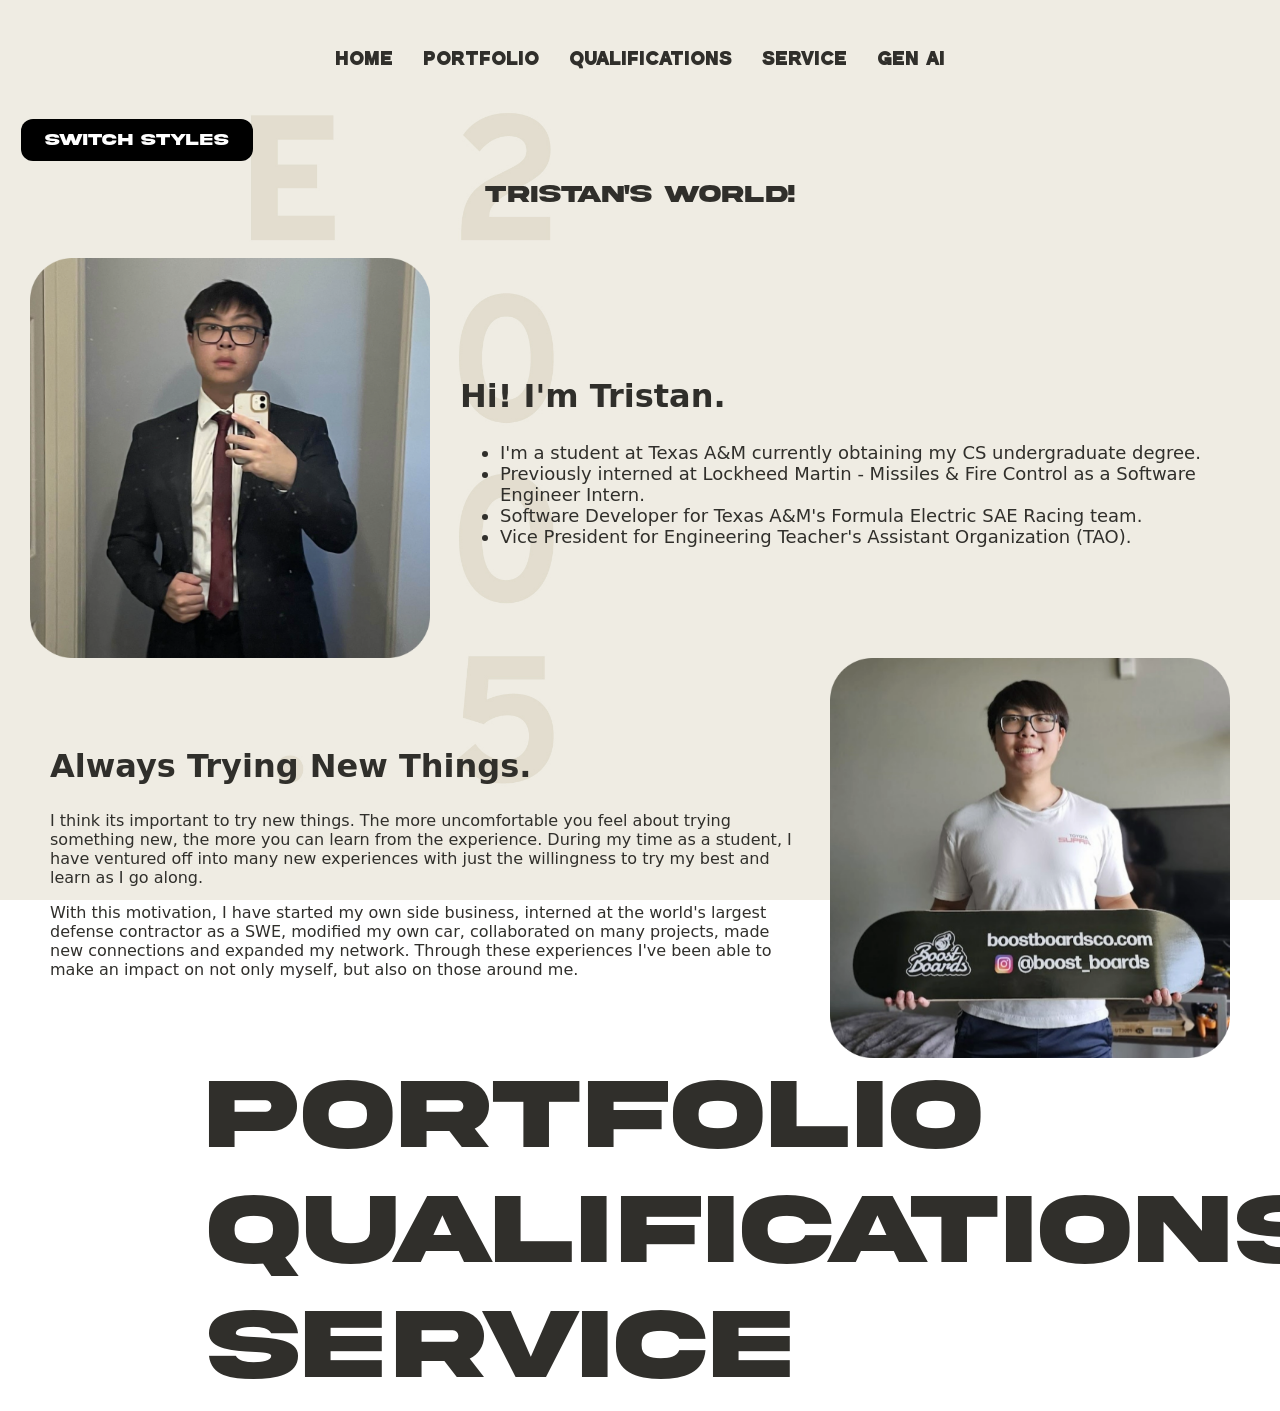
==== index.html @ 1d9c0edb "push" ====
<!DOCTYPE HTML PUBLIC "-//W3C//DTD HTML 4.01 Transitional//EN">
<html>
<head>
<title>Tristan's Website</title>
<meta http-equiv="Content-Type" content="text/html; charset=iso-8859-1">
<link id="theme" rel="stylesheet" href="styles.css">
</head>


<body class="theme-default">

<section>
  <nav class="nav">
    <a href="index.html">Home</a>
    <a href="portfolio.html">Portfolio</a>
    <a href="qualifications.html">Qualifications</a>
    <a href="service.html">Service</a>
    <a href="genai.html">Gen AI</a>
  </nav>
</section>

<button type="button" onclick="switchStyles()">Switch Styles</button>

<section class="portfolio">
    <div>
        <h1>Tristan's World!</h1>
    </div>
</section>

<section class="home">
  <div>
    <img src="images/suit.png">
  </div>
  <div>
    <h1>Hi! I'm Tristan.</h1>
      <ul>
        <li>
          I'm a student at Texas A&M currently obtaining my CS 
          undergraduate degree.
        </li>
        <li>
          Previously interned at Lockheed Martin - Missiles & Fire Control as a Software Engineer Intern.
        </li>
        <li>
          Software Developer for Texas A&M's Formula Electric SAE Racing team.
        </li>
        <li>
          Vice President for Engineering Teacher's Assistant Organization (TAO).
        </li>
      </ul>
  </div>
</section>

<section class="home">
  <div>
    <h1>Always Trying New Things.</h1>
      <p>
        I think its important to try new things. The more uncomfortable you feel about trying
        something new, the more you can learn from the experience. During my time as a student,
        I have ventured off into many new experiences with just the willingness to try my best
        and learn as I go along.
      </p>
      <p>
        With this motivation, I have started my own side business,
        interned at the world's largest defense contractor as a SWE, modified my own car, 
        collaborated on many projects, made new connections and expanded my network. Through these
        experiences I've been able to make an impact on not only myself, but also on those around me.
      </p>
  </div>
  <div>
    <img src="images/boostboardstand.png" >
  </div>
</section>

<section class="list">
  <div>
    <h1><a href="portfolio.html">Portfolio</a></h1>
  </div>
</section>

<section class="list">
  <div>
    <h1><a href="qualifications.html">Qualifications</a></h1>
  </div>
</section>

<section class="list">
  <div>
    <h1><a href="service.html">Service</a></h1>
  </div>
</section>

<section class="hero">
  <img src="images/aura.jpg">
  <div class="hero-text">
    <h1>Hi! I'm Tristan.</h1>
    <h1 class="list-alt"><a href="portfolio.html">Portfolio</a></h1>
    <h1 class="list-alt"><a href="qualifications.html">Qualifications</a></h1>
    <h1 class="list-alt"><a href="service.html">Service</a></h1>
  </div>
</section>

<script src="functions.js"></script>

</body>
</html>
---- styles.css ----
@font-face {
  font-family: 'Akira';
  src: url('fonts/AkiraExpandedDemo.otf') format('opentype');
  font-weight: normal;
  font-style: normal;
}

@font-face {
  font-family: 'Sandra';
  src: url('fonts/Sandra.ttf') format('truetype');
  font-weight: normal;
  font-style: normal;
}

html {
  scroll-behavior: smooth;
}

body {
  background-image: url("images/home_bg.jpg");
  background-repeat: no-repeat;
  background-size: cover;        
  background-position: center;   
  background-attachment: fixed; 
}

nav {
  display: flex;
  text-align: center;
  justify-content: center;
  font-size: larger;
  font-family: 'Sandra', sans-serif;
  margin: 50px;
  gap: 30px;
  color: #302f2b;
}

nav a {
  text-decoration: none;  
  color: inherit;       
}

nav a:hover {
  opacity: 0.6;              
}

nav a:visited {
  color: inherit;       
}

.theme-default .home {
  display: flex;
  justify-content: center;
  align-items: center;
  gap: 30px;
  font-family: system-ui, -apple-system, BlinkMacSystemFont, 'Segoe UI', Roboto, Oxygen, Ubuntu, Cantarell, 'Open Sans', 'Helvetica Neue', sans-serif;
  color: #302f2b;
}

.theme-default .home img {
  width: 400px
}

.theme-default .home p {
  max-width: 750px;
}

.theme-default .home ul {
  max-width: 750px;
  font-size: large;
}

.theme-default .home h1 {
  font-size: xx-large;
}

.theme-alt .home {
  display: none
}

.theme-default .list {
  display: flex;
  justify-content: flex-start;
  margin-left: 0;
  padding-left: 200px;
  font-family: 'Akira', serif;
  color: #302f2b;
}

.theme-default .list h1 {
  font-size: 100px;
  margin: 0;
  display: inline-block;
  transition: all 0.5s ease;
}

.theme-default .list h1:hover {
  opacity: 0.6;              
  transform: translateX(30px);
}

.theme-default .list a {
  text-decoration: none;  
  color: inherit;         
}

.theme-default .list a:visited {
  color: inherit;         
}

.theme-default .portfolio {
  font-family: 'Akira', serif;
  color: #302f2b;
  display: flex;
  justify-content: center;
  align-items: center;
  gap: 30px;
  margin-bottom: 30px;
} 

.theme-default .portfolio p {
  max-width: 750px;
  font-family: system-ui, -apple-system, BlinkMacSystemFont, 'Segoe UI', Roboto, Oxygen, Ubuntu, Cantarell, 'Open Sans', 'Helvetica Neue', sans-serif;
}

.theme-default .portfolio a {
  font-family: system-ui, -apple-system, BlinkMacSystemFont, 'Segoe UI', Roboto, Oxygen, Ubuntu, Cantarell, 'Open Sans', 'Helvetica Neue', sans-serif;
  color: inherit;    
}

.theme-default .portfolio a:hover {
  opacity: 0.6;              
}

.theme-default .portfolio a:visited {
  color: inherit;       
}

.theme-default .portfolio img{
  max-width: 200px;
}

.theme-alt .portfolio {
  display: none;
}

.theme-default .qualifications {
  font-family: 'Akira', serif;
  color: #302f2b;
  display: flex;
  justify-content: center;
  align-items: center;
}

.theme-default .qualifications p {
  text-align: center;
  max-width: 800px;
  font-family: system-ui, -apple-system, BlinkMacSystemFont, 'Segoe UI', Roboto, Oxygen, Ubuntu, Cantarell, 'Open Sans', 'Helvetica Neue', sans-serif;
}

.theme-default .qualifications a {
  color: inherit;    
}

.theme-default .qualifications a:hover {
  opacity: 0.6;              
}

.theme-default .qualifications a:visited {
  color: inherit;       
}

.theme-default .qualifications_mid {
  margin-top: 30px;
  margin-bottom: 30px;
  font-family: 'Akira', serif;
  color: #302f2b;
  display: flex;
  justify-content: center;
  align-items: center;
}

.theme-default .qualifications_list {
  font-family: system-ui, -apple-system, BlinkMacSystemFont, 'Segoe UI', Roboto, Oxygen, Ubuntu, Cantarell, 'Open Sans', 'Helvetica Neue', sans-serif;
  color: #302f2b;
  display: grid;
  grid-template-columns: 200px auto 400px;
  column-gap: 40px; 
  justify-content: center;
  gap: 40px;
  align-items: flex-start;
}

.theme-default .qualifications_list img {
  max-width: 150px;
  margin-right: 20px;
}

.theme-default .qualifications_list h1,
.theme-default .qualifications_list h3 {
  margin: 0 0 5px 0
}

.theme-default .qualifications_list li {
  max-width: 750px;
}

.theme-default .qualifications_list a:hover {
  opacity: 0.6;              
}

.theme-default .qualifications_bottom {
  font-family: system-ui, -apple-system, BlinkMacSystemFont, 'Segoe UI', Roboto, Oxygen, Ubuntu, Cantarell, 'Open Sans', 'Helvetica Neue', sans-serif;
  color: #302f2b;
  display: flex;
  justify-content: center;
  align-items: flex-start;
  gap: 30px;
}

.theme-default .embed {
  display: block;       
  margin: 0 auto;      
  width: 80%;
  height: 600px;
}

.service {
  font-family: system-ui, -apple-system, BlinkMacSystemFont, 'Segoe UI', Roboto, Oxygen, Ubuntu, Cantarell, 'Open Sans', 'Helvetica Neue', sans-serif;
  color: #302f2b;
  display: flex;
  justify-content: center;
  align-items: flex-start;
  text-align: center;
  gap: 40px;
}

.service img {
  max-width: 300px;
  margin-right: 20px;
}

.service p {
  max-width: 300px;
}

.service a {
  color: inherit;    
}

.service a:hover {
  opacity: 0.6;              
}

.service a:visited {
  color: inherit;       
}

.service_statement {
  font-family: 'Akira', serif;
  color: #302f2b;
  display: flex;
  justify-content: center;
  align-items: flex-start;
}

.service_statement p {
  font-family: system-ui, -apple-system, BlinkMacSystemFont, 'Segoe UI', Roboto, Oxygen, Ubuntu, Cantarell, 'Open Sans', 'Helvetica Neue', sans-serif;
  max-width: 1000px;
  margin-top: 0px;
}

.theme-default .hero {
  display: none
}

button {
  font-family: 'Akira', serif;
  background-color: #000;
  color: #fff;
  border: none;
  border-radius: 12px;
  padding: 12px 24px;
  font-size: 16px;
  cursor: pointer;
  text-align: center;
  margin-left: 1%;
}

button:hover {
  opacity: 0.6;     
}

.portfolio-1 {
  display: none;
}

.qualifications-1 {
  display: none;
}

.resume_logos {
  display: none;
}

.embed-1 {
  display: none;
}

.service-1 {
 display: none; 
}

.service_statement-1 {
  display: none;
}
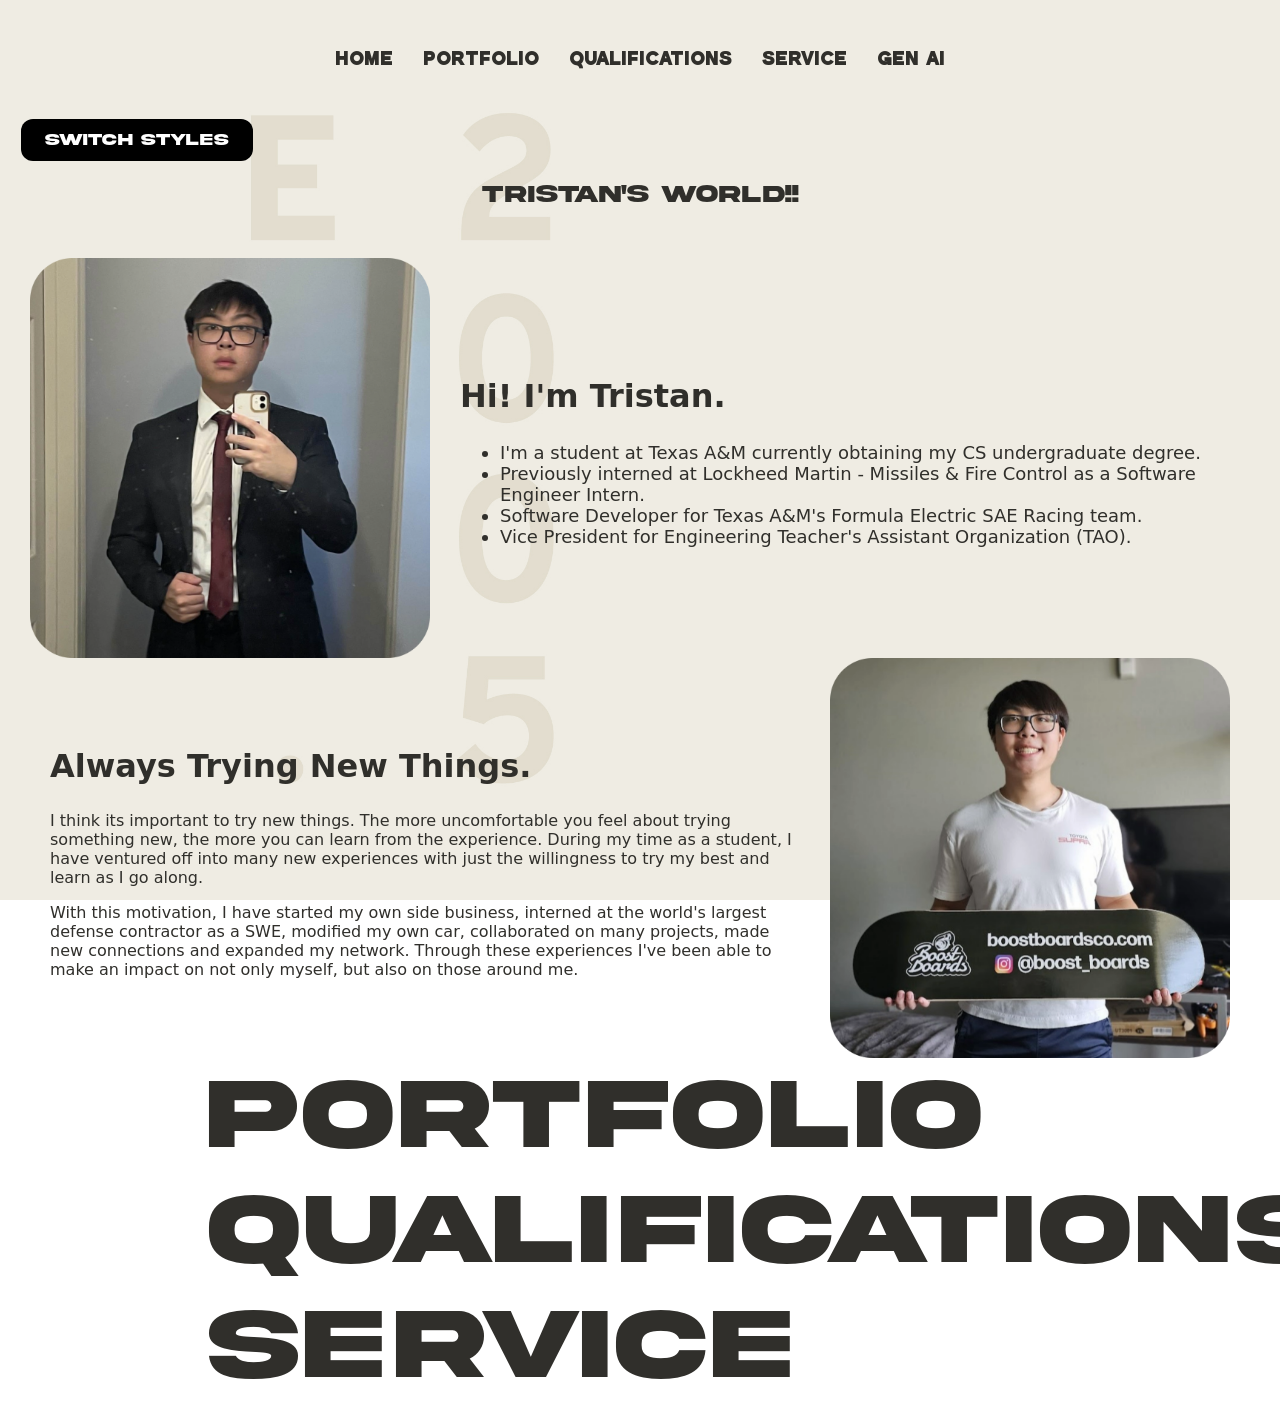
==== commit 34a589d0: "!" ====
--- a/index.html
+++ b/index.html
@@ -23,7 +23,7 @@
 
 <section class="portfolio">
     <div>
-        <h1>Tristan's World!</h1>
+        <h1>Tristan's World!!</h1>
     </div>
 </section>
 
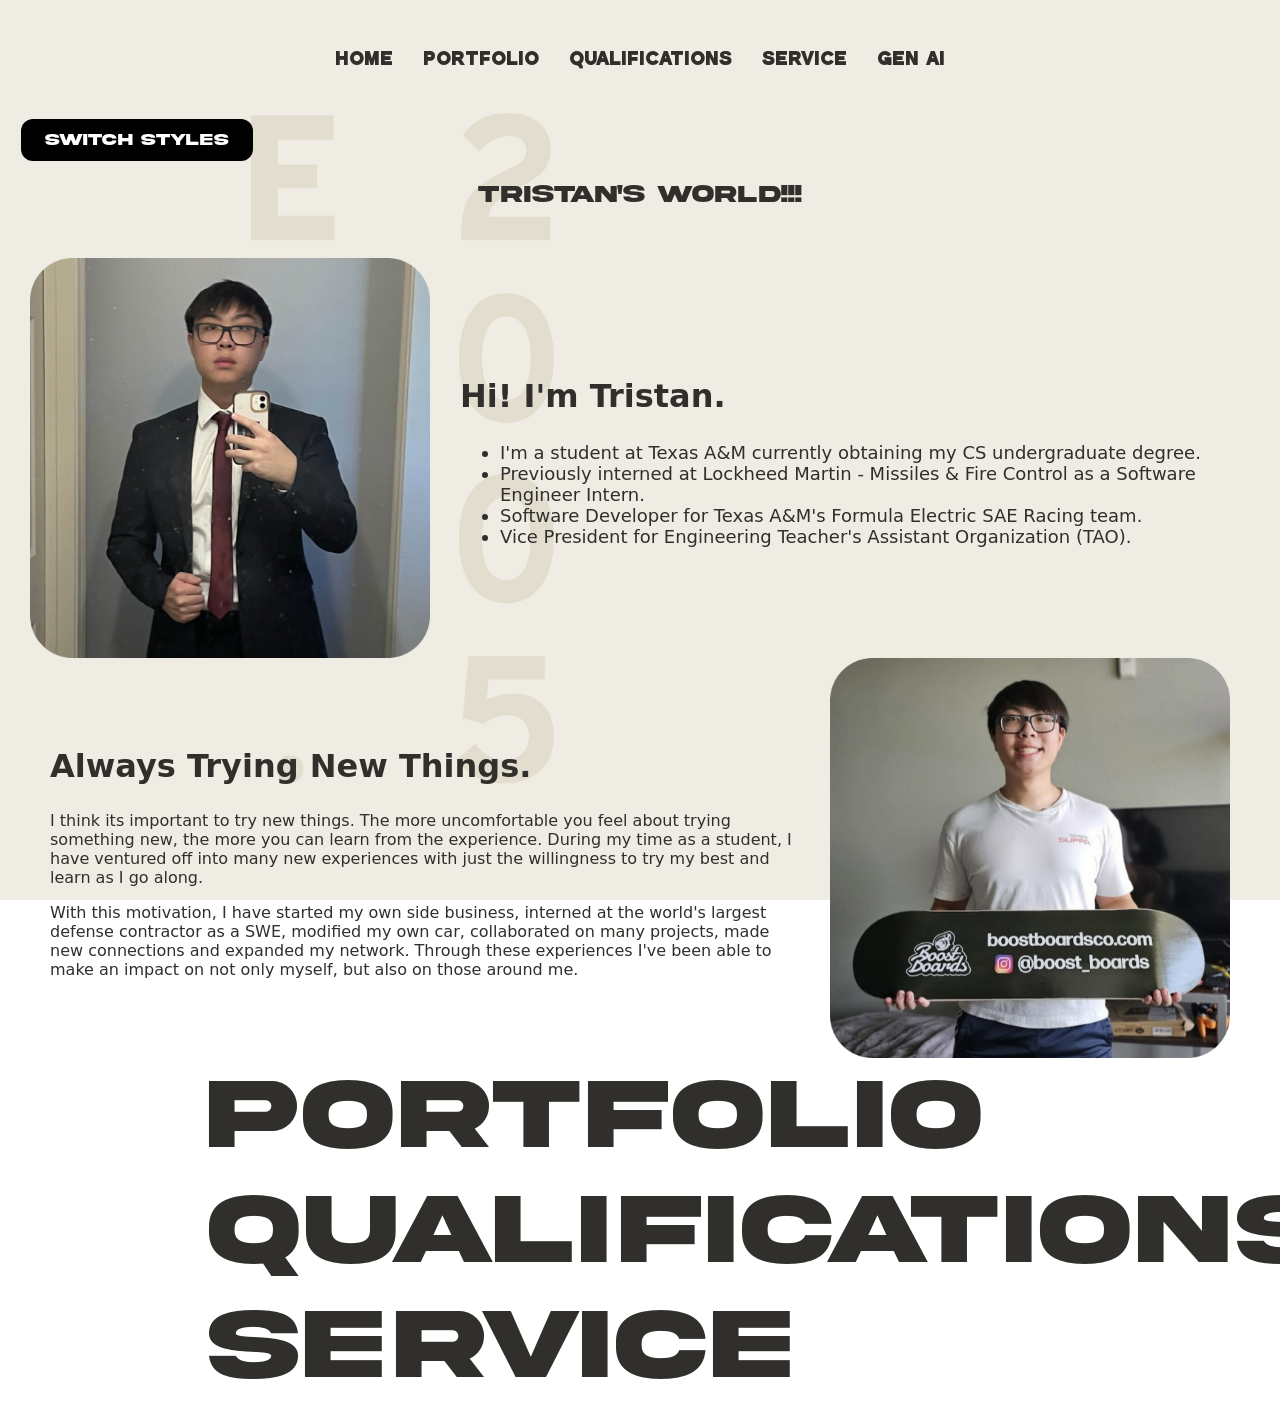
==== commit 86c42715: "1" ====
--- a/index.html
+++ b/index.html
@@ -23,7 +23,7 @@
 
 <section class="portfolio">
     <div>
-        <h1>Tristan's World!!</h1>
+        <h1>Tristan's World!!!</h1>
     </div>
 </section>
 
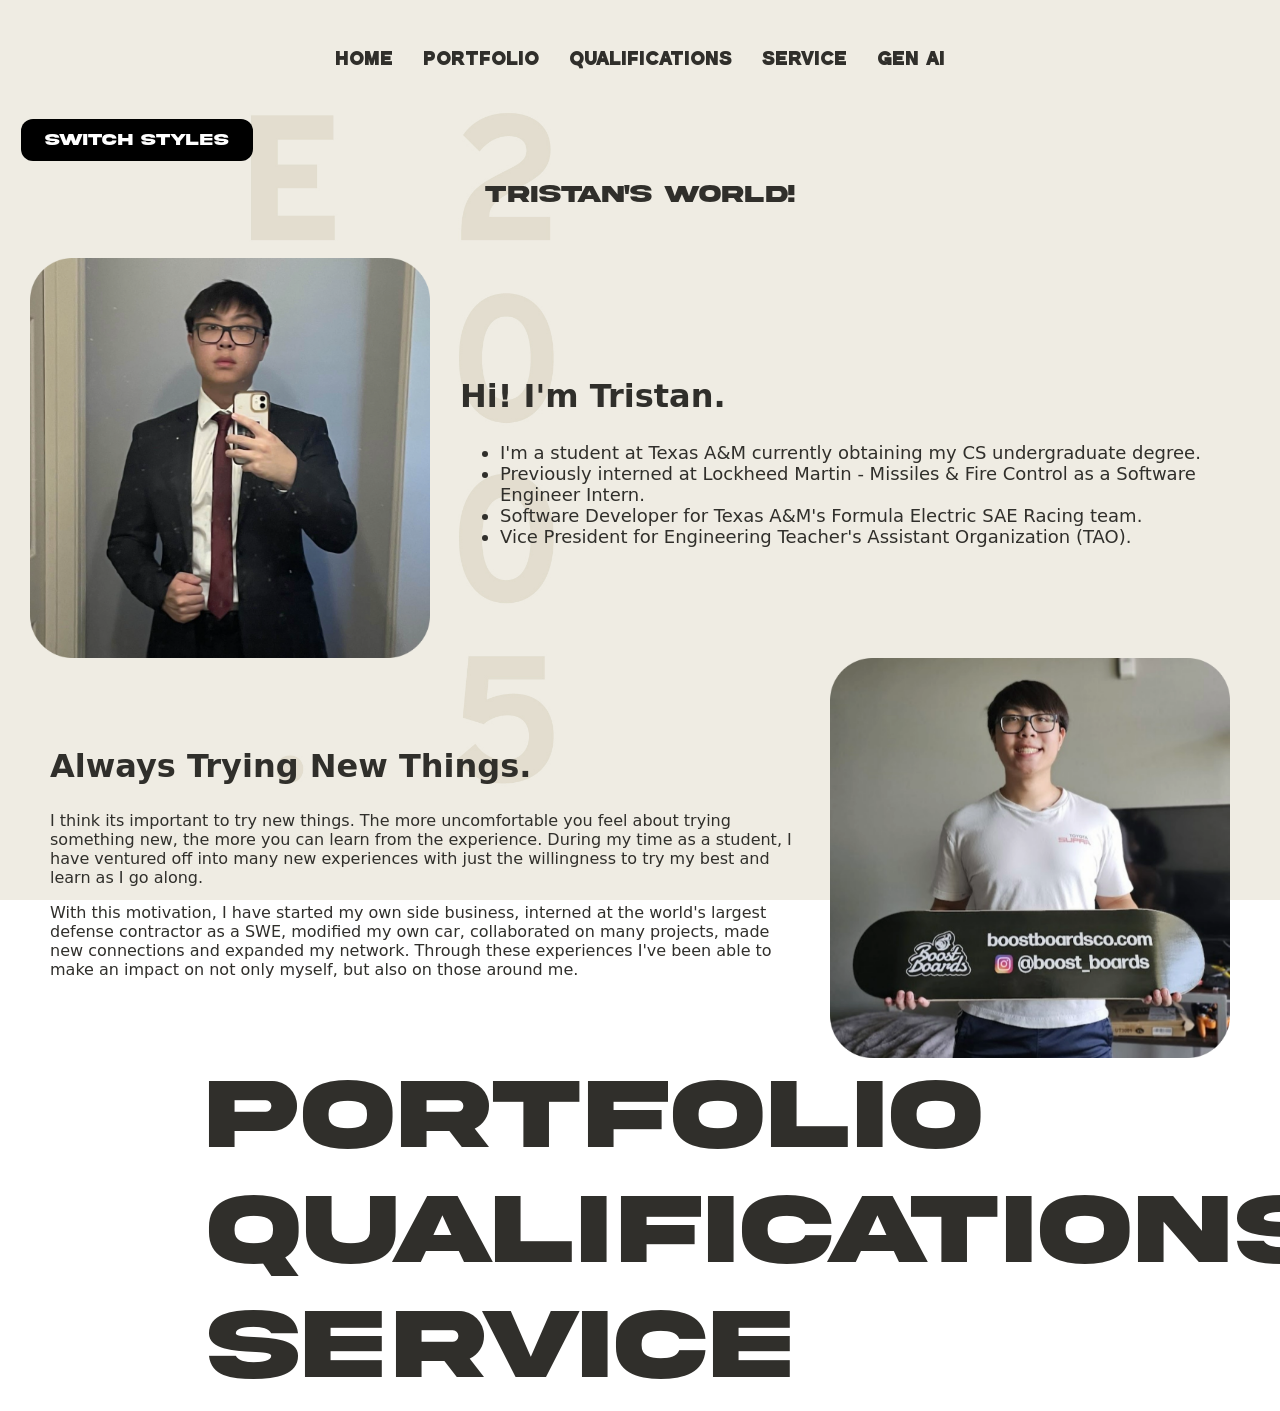
==== commit 89d7ab0f: "t" ====
--- a/index.html
+++ b/index.html
@@ -23,7 +23,7 @@
 
 <section class="portfolio">
     <div>
-        <h1>Tristan's World!!!</h1>
+        <h1>Tristan's World!</h1>
     </div>
 </section>
 
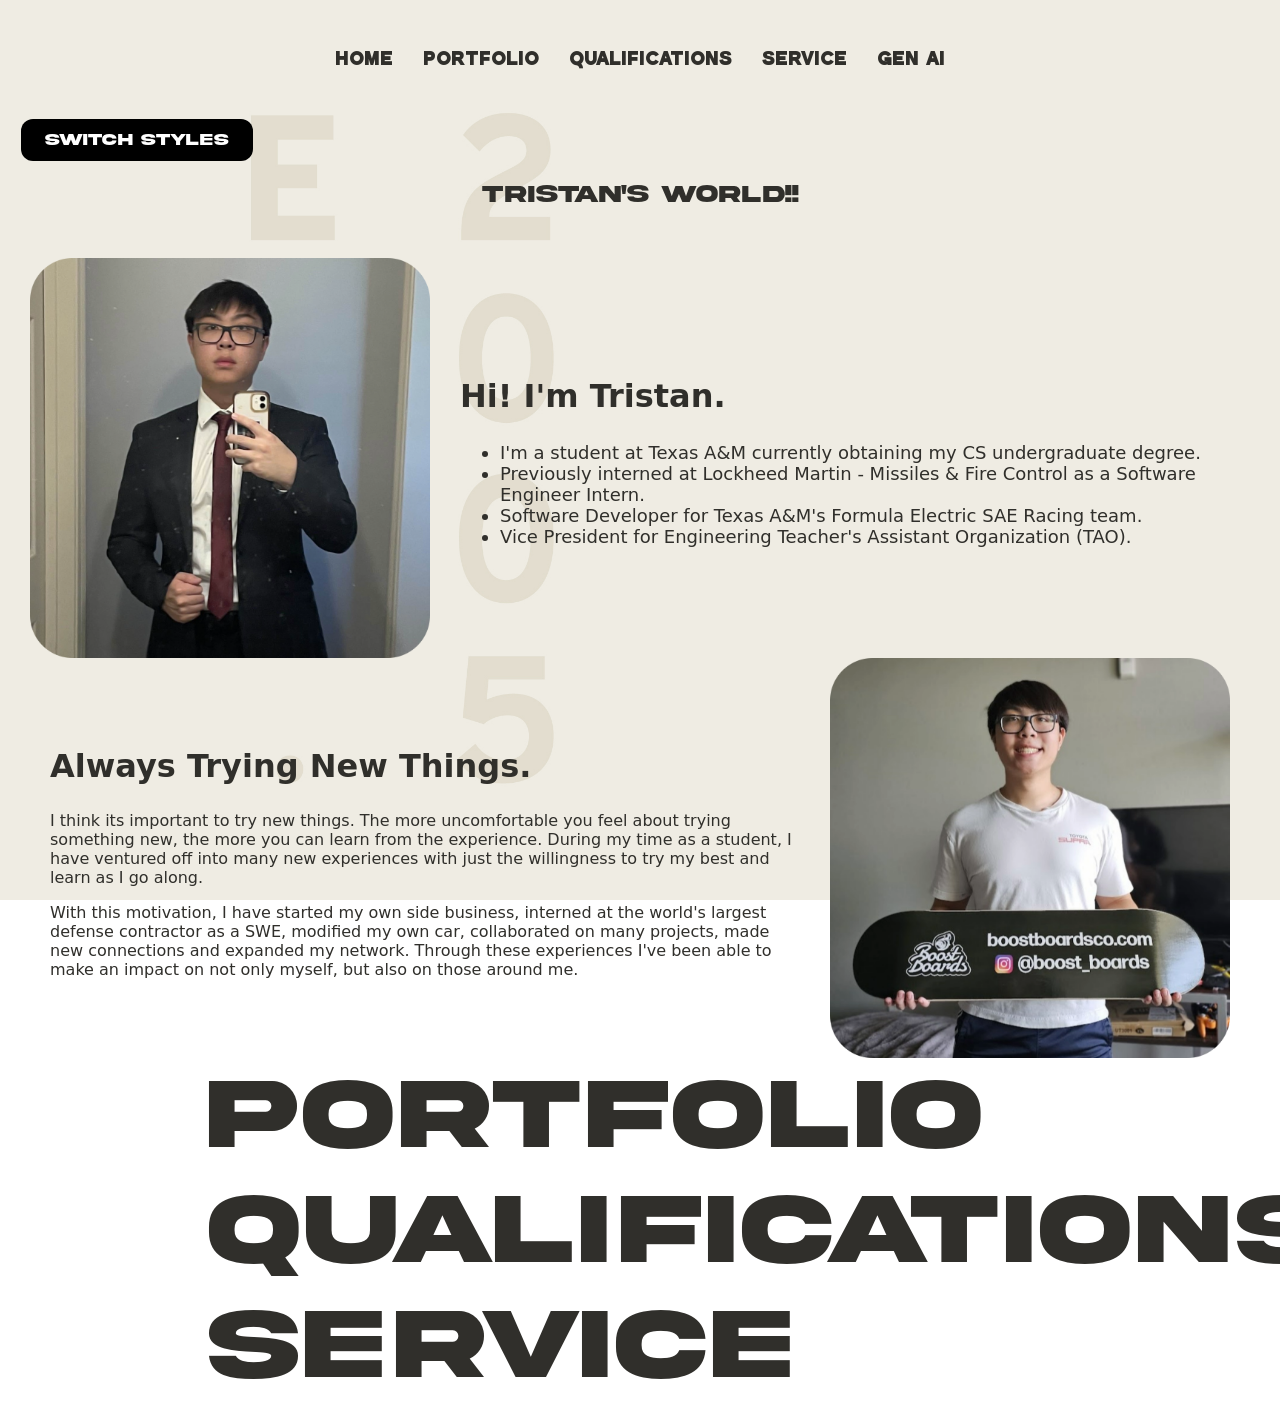
==== commit 79da387b: "a" ====
--- a/index.html
+++ b/index.html
@@ -23,7 +23,7 @@
 
 <section class="portfolio">
     <div>
-        <h1>Tristan's World!</h1>
+        <h1>Tristan's World!!</h1>
     </div>
 </section>
 
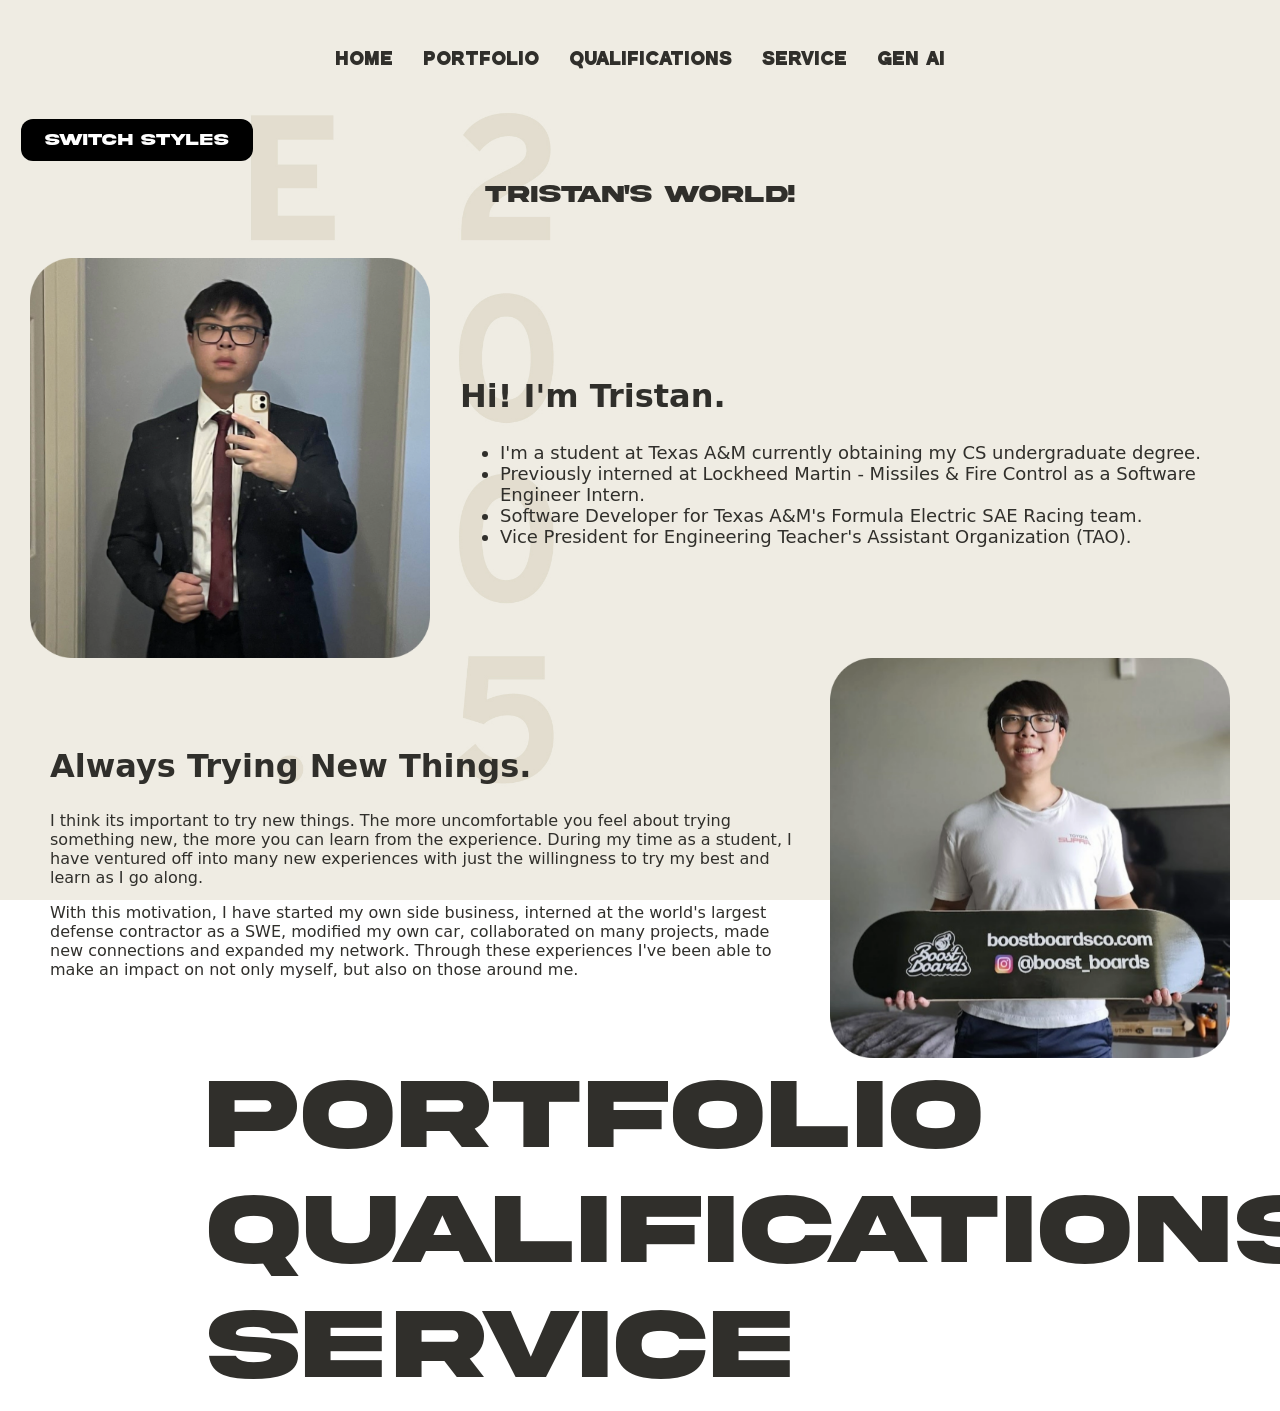
==== commit 3cb3e2d9: "d" ====
--- a/index.html
+++ b/index.html
@@ -23,7 +23,7 @@
 
 <section class="portfolio">
     <div>
-        <h1>Tristan's World!!</h1>
+        <h1>Tristan's World!</h1>
     </div>
 </section>
 
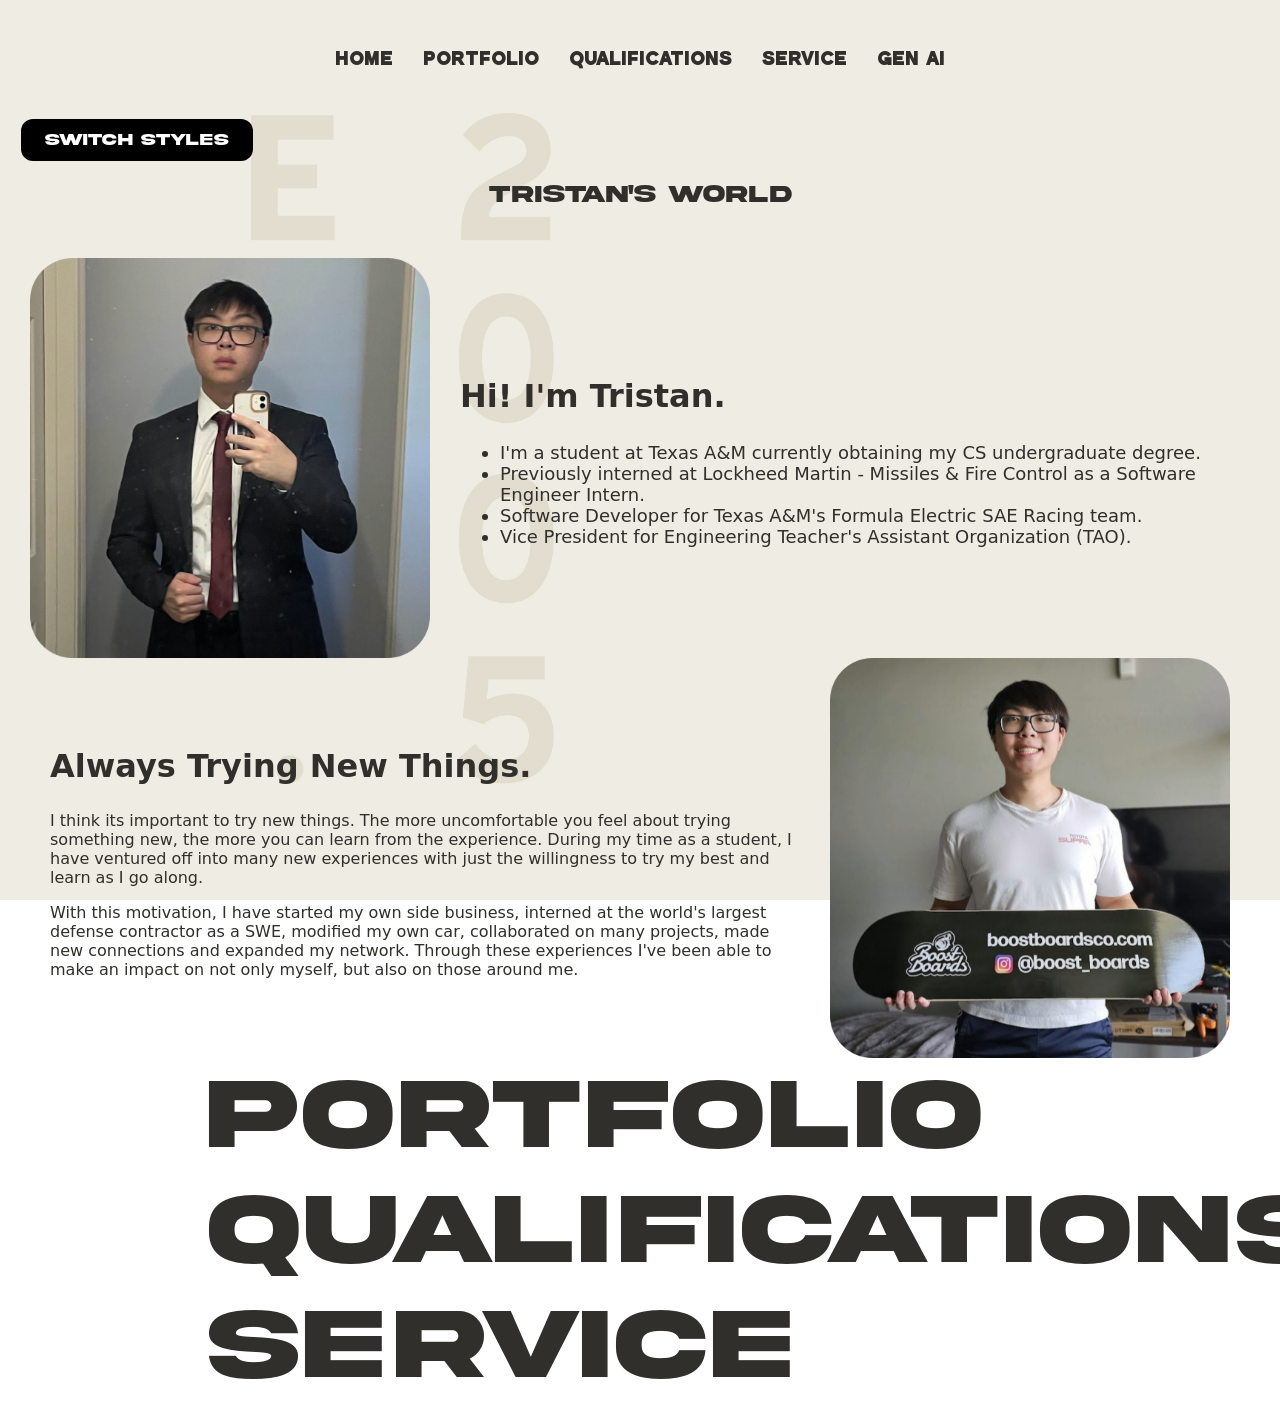
==== commit 9f9b7973: "a" ====
--- a/index.html
+++ b/index.html
@@ -23,7 +23,7 @@
 
 <section class="portfolio">
     <div>
-        <h1>Tristan's World!</h1>
+        <h1>Tristan's World</h1>
     </div>
 </section>
 
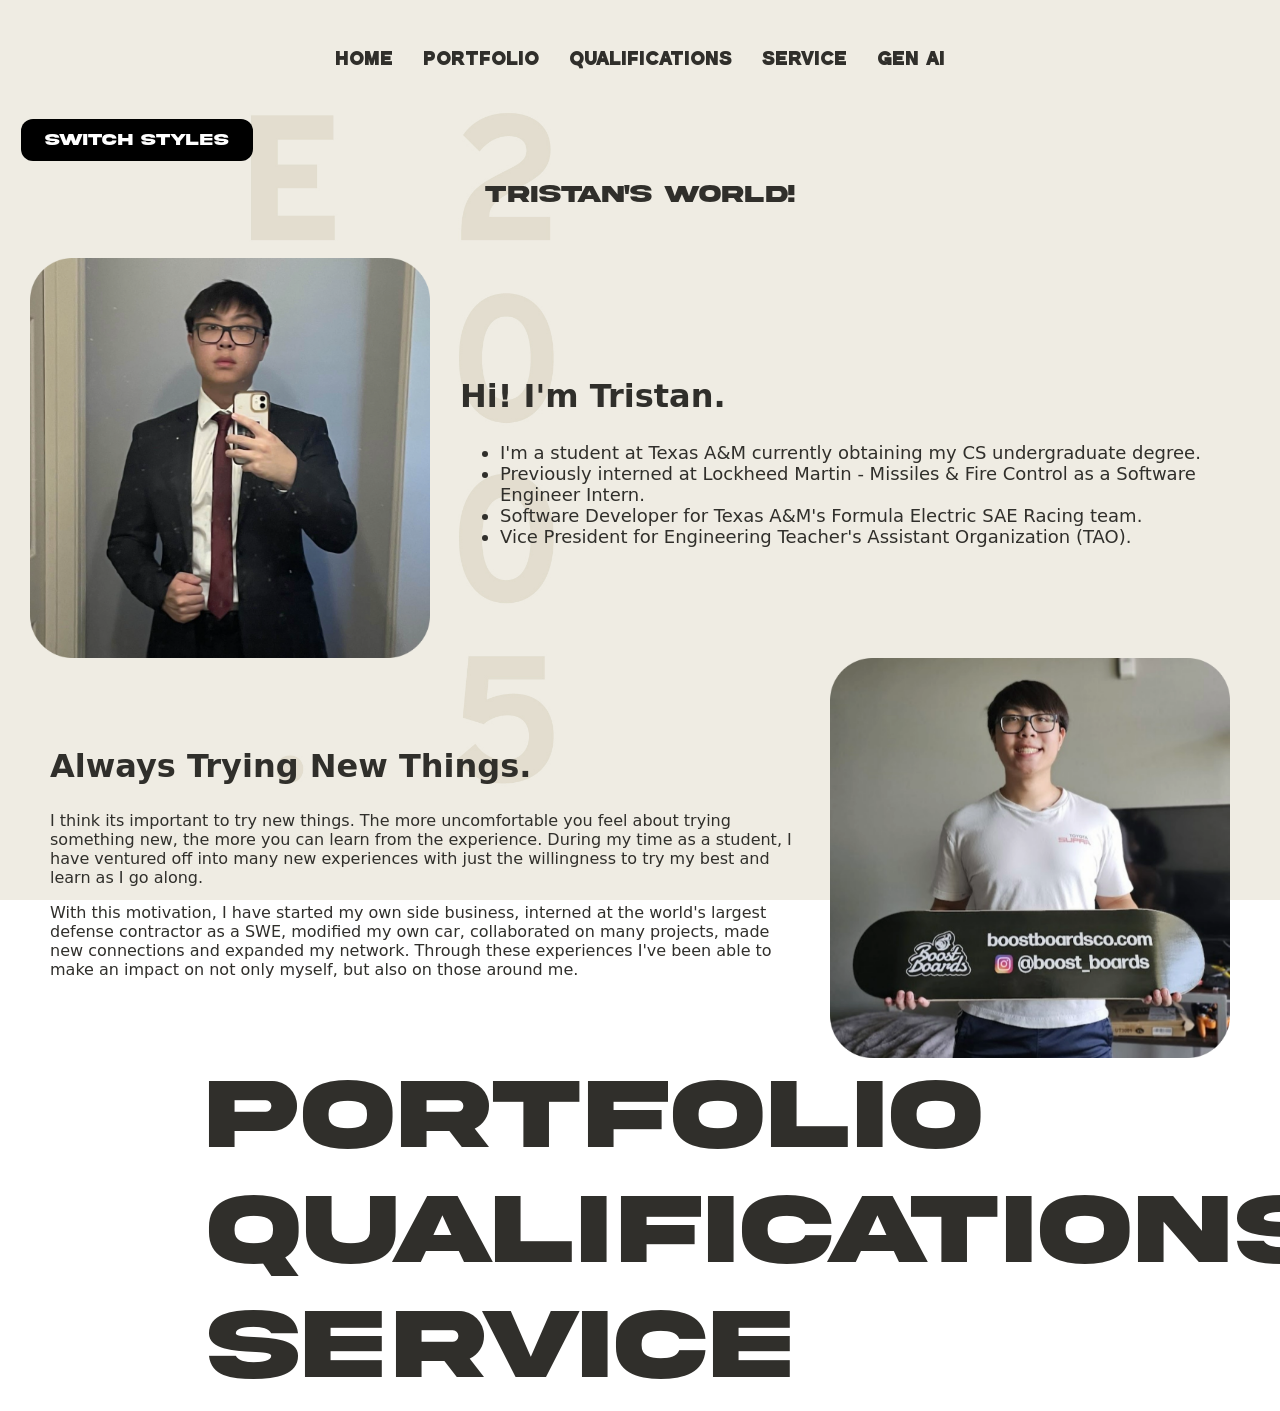
==== commit 006a0eb6: "added exclamation point" ====
--- a/index.html
+++ b/index.html
@@ -23,7 +23,7 @@
 
 <section class="portfolio">
     <div>
-        <h1>Tristan's World</h1>
+        <h1>Tristan's World!</h1>
     </div>
 </section>
 
